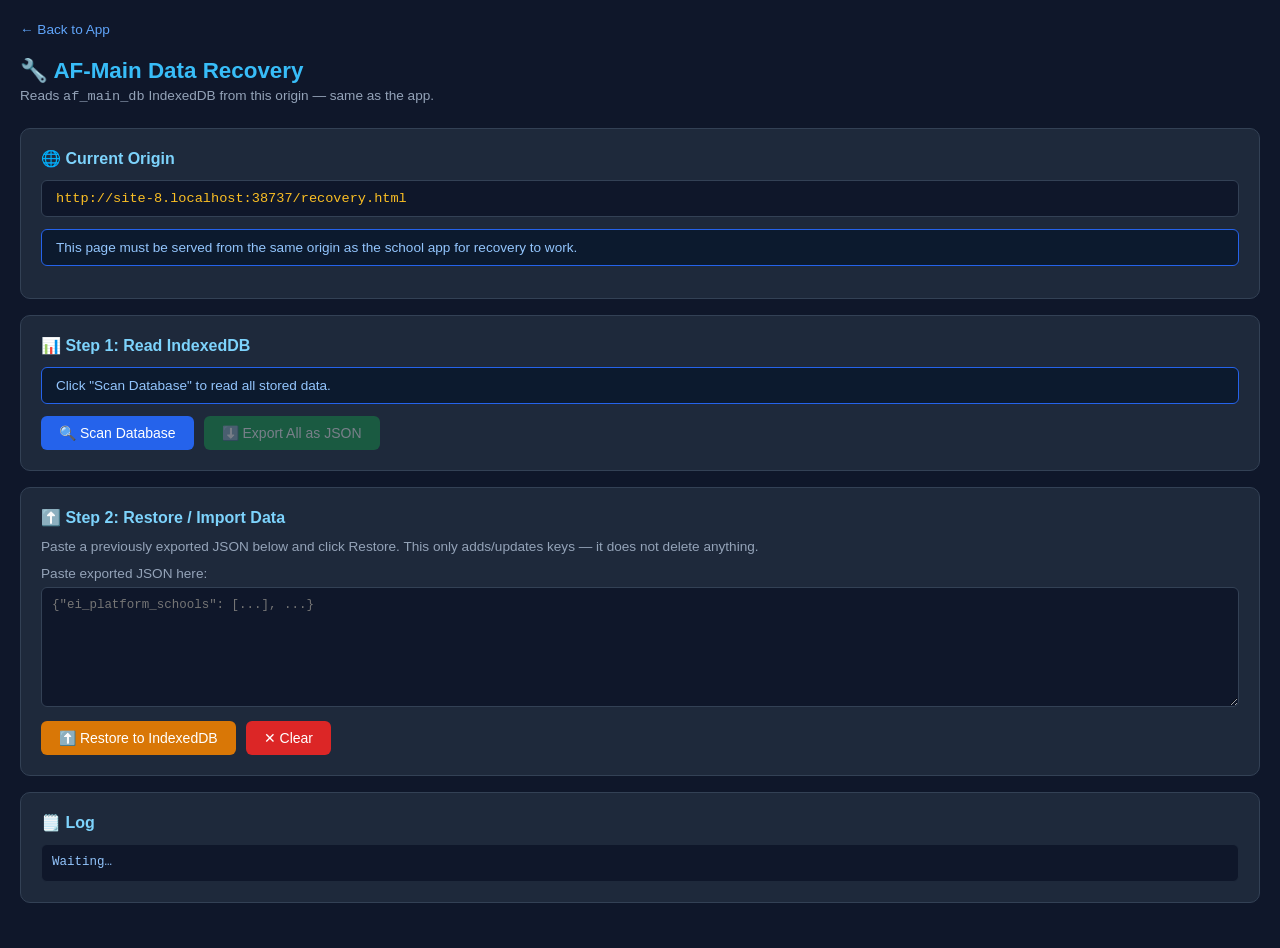
==== recovery.html @ 14368a4e "Add files via upload" ====
<!DOCTYPE html>
<html lang="en">
<head>
<meta charset="UTF-8">
<meta name="viewport" content="width=device-width, initial-scale=1.0">
<title>AF-Main Data Recovery</title>
<style>
  * { box-sizing: border-box; margin: 0; padding: 0; }
  body { font-family: 'Segoe UI', sans-serif; background: #0f172a; color: #e2e8f0; min-height: 100vh; padding: 20px; }
  h1 { color: #38bdf8; font-size: 1.4rem; margin-bottom: 4px; }
  .subtitle { color: #94a3b8; font-size: 0.85rem; margin-bottom: 24px; }
  .card { background: #1e293b; border: 1px solid #334155; border-radius: 10px; padding: 20px; margin-bottom: 16px; }
  .card h2 { font-size: 1rem; color: #7dd3fc; margin-bottom: 12px; }
  .status { padding: 10px 14px; border-radius: 6px; font-size: 0.85rem; margin-bottom: 12px; }
  .status.ok   { background: #052e16; border: 1px solid #16a34a; color: #86efac; }
  .status.err  { background: #2d1b1b; border: 1px solid #dc2626; color: #fca5a5; }
  .status.info { background: #0c1a2e; border: 1px solid #2563eb; color: #93c5fd; }
  .btn { display: inline-flex; align-items: center; gap: 6px; padding: 9px 18px; border-radius: 6px; border: none; cursor: pointer; font-size: 0.875rem; font-weight: 500; transition: all 0.15s; }
  .btn-primary { background: #2563eb; color: #fff; } .btn-primary:hover { background: #1d4ed8; }
  .btn-success { background: #16a34a; color: #fff; } .btn-success:hover { background: #15803d; }
  .btn-warn    { background: #d97706; color: #fff; } .btn-warn:hover    { background: #b45309; }
  .btn-danger  { background: #dc2626; color: #fff; } .btn-danger:hover  { background: #b91c1c; }
  .btn:disabled { opacity: 0.4; cursor: not-allowed; }
  .btn-row { display: flex; gap: 10px; flex-wrap: wrap; }
  table { width: 100%; border-collapse: collapse; font-size: 0.82rem; }
  th { background: #0f172a; color: #94a3b8; text-align: left; padding: 8px 10px; border-bottom: 1px solid #334155; }
  td { padding: 7px 10px; border-bottom: 1px solid #1e293b; vertical-align: top; word-break: break-all; }
  tr:hover td { background: #1a2944; }
  .key-cell { color: #fbbf24; font-family: monospace; font-size: 0.78rem; max-width: 220px; }
  .val-cell { color: #cbd5e1; font-family: monospace; font-size: 0.75rem; max-width: 350px; max-height: 80px; overflow: auto; white-space: pre-wrap; }
  .badge { display: inline-block; padding: 2px 8px; border-radius: 99px; font-size: 0.7rem; font-weight: 600; }
  .badge-blue   { background: #1e3a5f; color: #60a5fa; }
  .badge-green  { background: #052e16; color: #86efac; }
  .badge-yellow { background: #2d1b00; color: #fbbf24; }
  .school-card  { background: #0f172a; border: 1px solid #334155; border-radius: 8px; padding: 14px; margin-bottom: 10px; }
  .school-name  { color: #38bdf8; font-weight: 600; font-size: 1rem; }
  .school-id    { color: #64748b; font-family: monospace; font-size: 0.78rem; }
  .school-stats { display: flex; gap: 10px; flex-wrap: wrap; margin-top: 8px; }
  textarea { width: 100%; background: #0f172a; color: #e2e8f0; border: 1px solid #334155; border-radius: 6px; padding: 10px; font-family: monospace; font-size: 0.78rem; resize: vertical; }
  label { display: block; margin-bottom: 6px; color: #94a3b8; font-size: 0.85rem; }
  #log { font-family: monospace; font-size: 0.78rem; color: #94a3b8; background: #0f172a; border: 1px solid #1e293b; border-radius: 6px; padding: 10px; max-height: 180px; overflow-y: auto; }
  .log-line { margin-bottom: 2px; }
  .log-ok   { color: #86efac; } .log-err { color: #fca5a5; } .log-info { color: #93c5fd; }
  .origin-box { background: #0f172a; border: 1px solid #334155; border-radius: 6px; padding: 10px 14px; font-family: monospace; font-size: 0.85rem; color: #fbbf24; margin-bottom: 12px; word-break: break-all; }
  a.back { display: inline-flex; align-items: center; gap: 6px; color: #60a5fa; font-size: 0.85rem; text-decoration: none; margin-bottom: 20px; }
  a.back:hover { color: #93c5fd; }
</style>
</head>
<body>

<a class="back" href="index.html">← Back to App</a>
<h1>🔧 AF-Main Data Recovery</h1>
<p class="subtitle">Reads <code>af_main_db</code> IndexedDB from this origin — same as the app.</p>

<div class="card">
  <h2>🌐 Current Origin</h2>
  <div class="origin-box" id="originBox">detecting…</div>
  <div id="originNote" class="status info">This page must be served from the same origin as the school app for recovery to work.</div>
</div>

<div class="card">
  <h2>📊 Step 1: Read IndexedDB</h2>
  <div id="scanStatus" class="status info">Click "Scan Database" to read all stored data.</div>
  <div class="btn-row">
    <button class="btn btn-primary" onclick="scanDB()">🔍 Scan Database</button>
    <button class="btn btn-success" id="exportBtn" onclick="exportAll()" disabled>⬇️ Export All as JSON</button>
  </div>
</div>

<div class="card" id="schoolsCard" style="display:none">
  <h2>🏫 Schools Found</h2>
  <div id="schoolsList"></div>
</div>

<div class="card" id="summaryCard" style="display:none">
  <h2>📋 All Keys in Database</h2>
  <div id="summaryStats" class="status info" style="margin-bottom:12px;"></div>
  <div style="overflow-x:auto">
    <table>
      <thead><tr><th>Key</th><th>Type</th><th>Size</th><th>Preview</th></tr></thead>
      <tbody id="keyTable"></tbody>
    </table>
  </div>
</div>

<div class="card">
  <h2>⬆️ Step 2: Restore / Import Data</h2>
  <p style="color:#94a3b8;font-size:0.85rem;margin-bottom:12px;">
    Paste a previously exported JSON below and click Restore. This only adds/updates keys — it does not delete anything.
  </p>
  <label>Paste exported JSON here:</label>
  <textarea id="importBox" rows="7" placeholder='{"ei_platform_schools": [...], ...}'></textarea>
  <div class="btn-row" style="margin-top:10px">
    <button class="btn btn-warn" onclick="restoreData()">⬆️ Restore to IndexedDB</button>
    <button class="btn btn-danger" onclick="document.getElementById('importBox').value=''">✕ Clear</button>
  </div>
</div>

<div class="card">
  <h2>🗒️ Log</h2>
  <div id="log"><div class="log-line log-info">Waiting…</div></div>
</div>

<script>
const IDB_NAME = 'af_main_db';
const IDB_KV   = 'kv';
let _db = null, _allData = {};

document.getElementById('originBox').textContent = window.location.origin + window.location.pathname;

function log(msg, cls='info') {
  const el = document.getElementById('log');
  const d  = document.createElement('div');
  d.className = 'log-line log-' + cls;
  d.textContent = new Date().toLocaleTimeString() + '  ' + msg;
  el.appendChild(d);
  el.scrollTop = el.scrollHeight;
}

function openDB() {
  return new Promise((res, rej) => {
    if (_db) { res(_db); return; }
    const req = indexedDB.open(IDB_NAME, 2);
    req.onupgradeneeded = e => {
      const db = e.target.result;
      if (!db.objectStoreNames.contains(IDB_KV)) db.createObjectStore(IDB_KV);
    };
    req.onsuccess = e => { _db = e.target.result; res(_db); };
    req.onerror   = e => rej(e.target.error);
  });
}

async function getAllKV() {
  const db = await openDB();
  return new Promise((res, rej) => {
    const tx    = db.transaction(IDB_KV, 'readonly');
    const store = tx.objectStore(IDB_KV);
    const keys  = store.getAllKeys();
    keys.onsuccess = () => {
      const allKeys = keys.result;
      if (!allKeys.length) { res({}); return; }
      const vals = store.getAll();
      vals.onsuccess = () => {
        const out = {};
        allKeys.forEach((k, i) => out[k] = vals.result[i]);
        res(out);
      };
      vals.onerror = () => rej(vals.error);
    };
    keys.onerror = () => rej(keys.error);
  });
}

async function putKV(key, value) {
  const db = await openDB();
  return new Promise((res, rej) => {
    const tx  = db.transaction(IDB_KV, 'readwrite');
    const req = tx.objectStore(IDB_KV).put(value, key);
    req.onsuccess = () => res();
    req.onerror   = () => rej(req.error);
  });
}

function preview(val) { const s = JSON.stringify(val); return s.length > 120 ? s.slice(0,120)+'…' : s; }
function sizeOf(val)  { const s = JSON.stringify(val); return s.length>1e6?(s.length/1e6).toFixed(1)+' MB':s.length>1000?(s.length/1000).toFixed(1)+' KB':s.length+' B'; }
function typeLabel(v) {
  if (Array.isArray(v))          return '<span class="badge badge-blue">array['+v.length+']</span>';
  if (v && typeof v==='object')  return '<span class="badge badge-yellow">object</span>';
  return '<span class="badge badge-green">'+typeof v+'</span>';
}

async function scanDB() {
  const statusEl = document.getElementById('scanStatus');
  statusEl.className = 'status info';
  statusEl.textContent = 'Scanning IndexedDB…';
  log('Opening af_main_db at origin: ' + window.location.origin);
  try {
    _allData = await getAllKV();
    const keys = Object.keys(_allData);
    log('Found ' + keys.length + ' keys.', keys.length ? 'ok' : 'err');

    if (!keys.length) {
      statusEl.className = 'status err';
      statusEl.textContent = '⚠️ No data found. Make sure you are accessing this page from the same GitHub Pages URL as your app (not file://).';
      return;
    }

    statusEl.className = 'status ok';
    statusEl.textContent = '✅ Found ' + keys.length + ' keys in IndexedDB.';
    document.getElementById('exportBtn').disabled = false;

    // Schools
    const schools = Array.isArray(_allData['ei_platform_schools']) ? _allData['ei_platform_schools'] : [];
    log('Schools: ' + schools.length, schools.length ? 'ok' : 'err');
    const schoolsCard = document.getElementById('schoolsCard');
    schoolsCard.style.display = 'block';
    const schoolsList = document.getElementById('schoolsList');
    schoolsList.innerHTML = '';
    if (!schools.length) {
      schoolsList.innerHTML = '<div class="status err">No schools found in ei_platform_schools.</div>';
    } else {
      schools.forEach(s => {
        const id = s.id || s.schoolId || '';
        const n  = k => Array.isArray(_allData[id+'_'+k]) ? _allData[id+'_'+k].length : '?';
        log('School "' + (s.name||id) + '": ' + n('ei_students') + ' students, ' + n('ei_exams') + ' exams, ' + n('ei_marks') + ' marks.', 'ok');
        schoolsList.innerHTML += `
          <div class="school-card">
            <div class="school-name">🏫 ${s.name||'(unnamed)'}</div>
            <div class="school-id">ID: ${id} &nbsp;|&nbsp; User: ${s.username||'—'}</div>
            <div class="school-stats">
              <span class="badge badge-blue">👩‍🎓 ${n('ei_students')} students</span>
              <span class="badge badge-green">📝 ${n('ei_exams')} exams</span>
              <span class="badge badge-yellow">✏️ ${n('ei_marks')} marks</span>
              <span class="badge badge-blue">📚 ${n('ei_subjects')} subjects</span>
              <span class="badge badge-green">🏷️ ${n('ei_classes')} classes</span>
            </div>
          </div>`;
      });
    }

    // Keys table
    document.getElementById('summaryCard').style.display = 'block';
    document.getElementById('summaryStats').textContent =
      keys.length + ' total keys | ' +
      keys.filter(k=>k.includes('_ei_students')).length + ' student stores | ' +
      keys.filter(k=>k.includes('_ei_marks')).length + ' mark stores';
    const tbody = document.getElementById('keyTable');
    tbody.innerHTML = '';
    keys.sort().forEach(k => {
      const v = _allData[k];
      const row = document.createElement('tr');
      row.innerHTML = `<td class="key-cell">${k}</td><td>${typeLabel(v)}</td><td style="color:#94a3b8;white-space:nowrap">${sizeOf(v)}</td><td class="val-cell">${preview(v)}</td>`;
      tbody.appendChild(row);
    });
  } catch(err) {
    statusEl.className = 'status err';
    statusEl.textContent = '❌ Error: ' + err.message;
    log('Error: ' + err.message, 'err');
  }
}

function exportAll() {
  if (!Object.keys(_allData).length) { alert('Scan first.'); return; }
  const blob = new Blob([JSON.stringify(_allData, null, 2)], {type:'application/json'});
  const a    = document.createElement('a');
  a.href     = URL.createObjectURL(blob);
  a.download = 'af_main_backup_' + new Date().toISOString().slice(0,10) + '.json';
  a.click();
  log('Exported ' + Object.keys(_allData).length + ' keys.', 'ok');
}

async function restoreData() {
  const raw = document.getElementById('importBox').value.trim();
  if (!raw) { alert('Paste JSON first.'); return; }
  let data;
  try { data = JSON.parse(raw); } catch(e) { alert('Invalid JSON: '+e.message); return; }
  const keys = Object.keys(data);
  if (!keys.length) { alert('JSON is empty.'); return; }
  if (!confirm('Write ' + keys.length + ' keys to IndexedDB?\n\nThis will overwrite existing keys but not delete others.')) return;
  log('Restoring ' + keys.length + ' keys…');
  let ok=0, fail=0;
  for (const k of keys) {
    try { await putKV(k, data[k]); ok++; }
    catch(e) { log('Failed: '+k+' — '+e.message,'err'); fail++; }
  }
  log('Done: ' + ok + ' written, ' + fail + ' failed.', fail?'err':'ok');
  alert('✅ Restored ' + ok + ' keys.\n\nNow go back to the app and refresh — your schools should appear.');
}
</script>
</body>
</html>
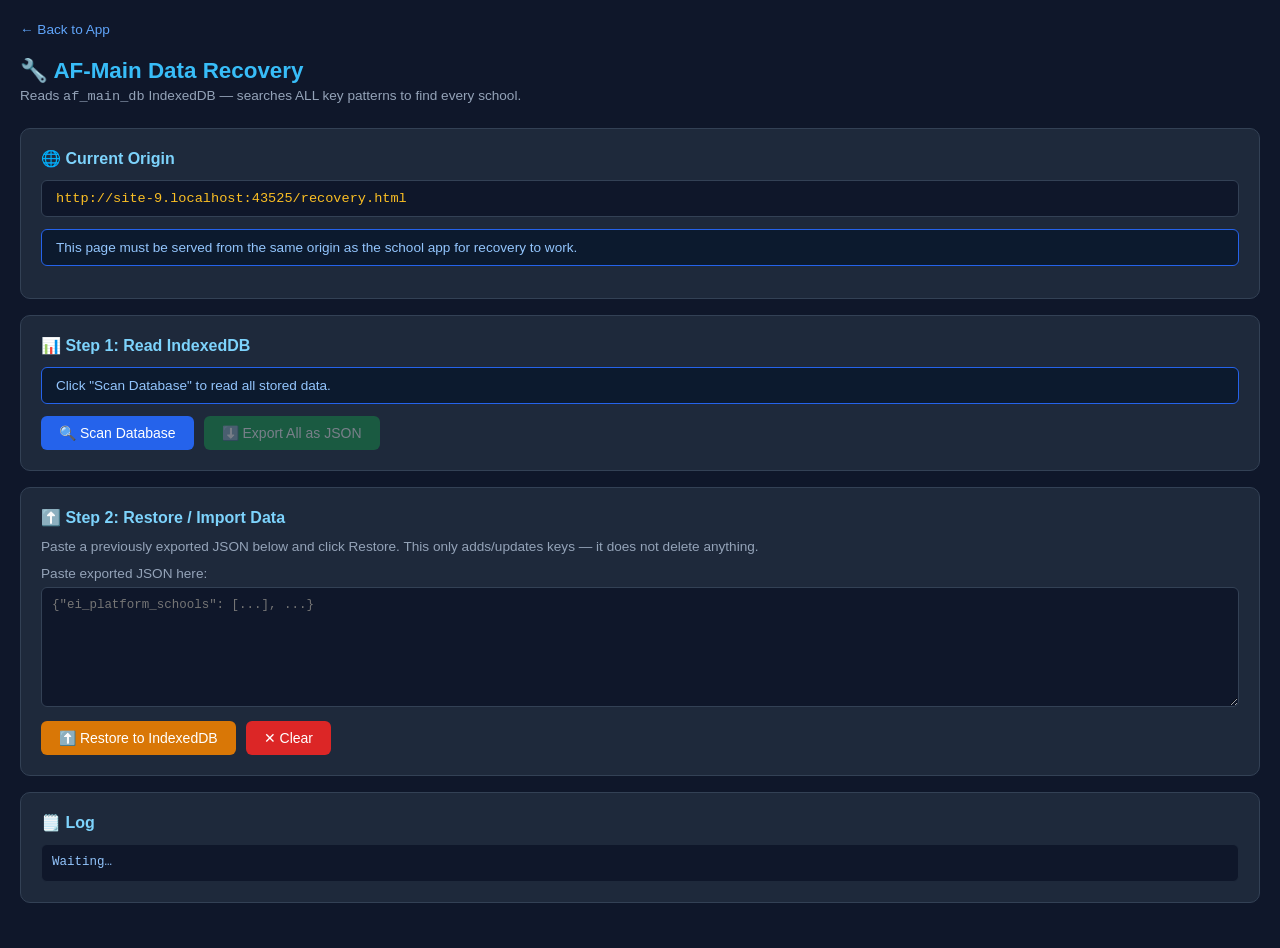
==== commit 0497a221: "Add files via upload" ====
--- a/recovery.html
+++ b/recovery.html
@@ -32,25 +32,28 @@
   .badge-blue   { background: #1e3a5f; color: #60a5fa; }
   .badge-green  { background: #052e16; color: #86efac; }
   .badge-yellow { background: #2d1b00; color: #fbbf24; }
+  .badge-red    { background: #2d1b1b; color: #fca5a5; }
   .school-card  { background: #0f172a; border: 1px solid #334155; border-radius: 8px; padding: 14px; margin-bottom: 10px; }
   .school-name  { color: #38bdf8; font-weight: 600; font-size: 1rem; }
   .school-id    { color: #64748b; font-family: monospace; font-size: 0.78rem; }
   .school-stats { display: flex; gap: 10px; flex-wrap: wrap; margin-top: 8px; }
+  .school-key   { color: #475569; font-family: monospace; font-size: 0.72rem; margin-top: 6px; }
   textarea { width: 100%; background: #0f172a; color: #e2e8f0; border: 1px solid #334155; border-radius: 6px; padding: 10px; font-family: monospace; font-size: 0.78rem; resize: vertical; }
   label { display: block; margin-bottom: 6px; color: #94a3b8; font-size: 0.85rem; }
-  #log { font-family: monospace; font-size: 0.78rem; color: #94a3b8; background: #0f172a; border: 1px solid #1e293b; border-radius: 6px; padding: 10px; max-height: 180px; overflow-y: auto; }
+  #log { font-family: monospace; font-size: 0.78rem; color: #94a3b8; background: #0f172a; border: 1px solid #1e293b; border-radius: 6px; padding: 10px; max-height: 220px; overflow-y: auto; }
   .log-line { margin-bottom: 2px; }
   .log-ok   { color: #86efac; } .log-err { color: #fca5a5; } .log-info { color: #93c5fd; }
   .origin-box { background: #0f172a; border: 1px solid #334155; border-radius: 6px; padding: 10px 14px; font-family: monospace; font-size: 0.85rem; color: #fbbf24; margin-bottom: 12px; word-break: break-all; }
   a.back { display: inline-flex; align-items: center; gap: 6px; color: #60a5fa; font-size: 0.85rem; text-decoration: none; margin-bottom: 20px; }
   a.back:hover { color: #93c5fd; }
+  .warn-box { background: #2d1b00; border: 1px solid #d97706; border-radius: 6px; padding: 10px 14px; color: #fbbf24; font-size: 0.82rem; margin-bottom: 12px; }
 </style>
 </head>
 <body>
 
 <a class="back" href="index.html">← Back to App</a>
 <h1>🔧 AF-Main Data Recovery</h1>
-<p class="subtitle">Reads <code>af_main_db</code> IndexedDB from this origin — same as the app.</p>
+<p class="subtitle">Reads <code>af_main_db</code> IndexedDB — searches ALL key patterns to find every school.</p>
 
 <div class="card">
   <h2>🌐 Current Origin</h2>
@@ -69,6 +72,7 @@
 
 <div class="card" id="schoolsCard" style="display:none">
   <h2>🏫 Schools Found</h2>
+  <div id="schoolsFoundNote" class="warn-box" style="display:none"></div>
   <div id="schoolsList"></div>
 </div>
 
@@ -169,6 +173,65 @@
   return '<span class="badge badge-green">'+typeof v+'</span>';
 }
 
+// ── IMPROVED: Find ALL schools across ALL key patterns ──────────────────────
+function findAllSchools(data) {
+  const keys = Object.keys(data);
+  const found = []; // { sourceKey, schools[] }
+
+  // Pattern 1: exact key "ei_platform_schools"
+  if (Array.isArray(data['ei_platform_schools']) && data['ei_platform_schools'].length) {
+    found.push({ sourceKey: 'ei_platform_schools', schools: data['ei_platform_schools'] });
+    log('Pattern 1 (ei_platform_schools): ' + data['ei_platform_schools'].length + ' schools', 'ok');
+  }
+
+  // Pattern 2: any key ending in "_ei_platform_schools" e.g. "user123_ei_platform_schools"
+  keys.filter(k => k !== 'ei_platform_schools' && k.endsWith('_ei_platform_schools')).forEach(k => {
+    if (Array.isArray(data[k]) && data[k].length) {
+      found.push({ sourceKey: k, schools: data[k] });
+      log('Pattern 2 (' + k + '): ' + data[k].length + ' schools', 'ok');
+    }
+  });
+
+  // Pattern 3: any key containing "schools" that holds an array of objects with id/name
+  keys.filter(k => k.includes('school') && !k.endsWith('_ei_platform_schools') && k !== 'ei_platform_schools').forEach(k => {
+    const v = data[k];
+    if (Array.isArray(v) && v.length && v[0] && typeof v[0] === 'object' && (v[0].id || v[0].schoolId || v[0].name)) {
+      found.push({ sourceKey: k, schools: v });
+      log('Pattern 3 (' + k + '): ' + v.length + ' schools', 'ok');
+    }
+  });
+
+  // Pattern 4: deduce schools from keys like "SCHOOLID_ei_students"
+  // collect all unique prefixes before known suffixes
+  const knownSuffixes = ['_ei_students','_ei_exams','_ei_marks','_ei_subjects','_ei_classes','_ei_teachers'];
+  const inferredIds = new Set();
+  keys.forEach(k => {
+    knownSuffixes.forEach(sfx => {
+      if (k.endsWith(sfx)) {
+        const prefix = k.slice(0, k.length - sfx.length);
+        if (prefix) inferredIds.add(prefix);
+      }
+    });
+  });
+
+  // Remove IDs already covered by pattern 1/2/3
+  const coveredIds = new Set(found.flatMap(f => f.schools.map(s => s.id || s.schoolId || '')));
+  const newIds = [...inferredIds].filter(id => id && !coveredIds.has(id));
+
+  if (newIds.length) {
+    log('Pattern 4: inferred ' + newIds.length + ' additional school IDs from data keys: ' + newIds.join(', '), 'info');
+    const inferred = newIds.map(id => ({
+      id,
+      name: '(recovered: ' + id + ')',
+      username: '—',
+      _inferred: true
+    }));
+    found.push({ sourceKey: '(inferred from data keys)', schools: inferred });
+  }
+
+  return found;
+}
+
 async function scanDB() {
   const statusEl = document.getElementById('scanStatus');
   statusEl.className = 'status info';
@@ -177,11 +240,11 @@
   try {
     _allData = await getAllKV();
     const keys = Object.keys(_allData);
-    log('Found ' + keys.length + ' keys.', keys.length ? 'ok' : 'err');
+    log('Found ' + keys.length + ' total keys.', keys.length ? 'ok' : 'err');
 
     if (!keys.length) {
       statusEl.className = 'status err';
-      statusEl.textContent = '⚠️ No data found. Make sure you are accessing this page from the same GitHub Pages URL as your app (not file://).';
+      statusEl.textContent = '⚠️ No data found. Make sure this page is opened from the same GitHub Pages URL as your app (not file://).';
       return;
     }
 
@@ -189,32 +252,53 @@
     statusEl.textContent = '✅ Found ' + keys.length + ' keys in IndexedDB.';
     document.getElementById('exportBtn').disabled = false;
 
-    // Schools
-    const schools = Array.isArray(_allData['ei_platform_schools']) ? _allData['ei_platform_schools'] : [];
-    log('Schools: ' + schools.length, schools.length ? 'ok' : 'err');
+    // ── Find schools using all patterns ──
+    const schoolGroups = findAllSchools(_allData);
+    const totalSchools = schoolGroups.reduce((n, g) => n + g.schools.length, 0);
+    log('Total schools found across all patterns: ' + totalSchools, totalSchools ? 'ok' : 'err');
+
     const schoolsCard = document.getElementById('schoolsCard');
     schoolsCard.style.display = 'block';
     const schoolsList = document.getElementById('schoolsList');
     schoolsList.innerHTML = '';
-    if (!schools.length) {
-      schoolsList.innerHTML = '<div class="status err">No schools found in ei_platform_schools.</div>';
+
+    if (!totalSchools) {
+      schoolsList.innerHTML = '<div class="status err">⚠️ No schools found in any key. Check the All Keys table below — your data may use a different key name.</div>';
     } else {
-      schools.forEach(s => {
-        const id = s.id || s.schoolId || '';
-        const n  = k => Array.isArray(_allData[id+'_'+k]) ? _allData[id+'_'+k].length : '?';
-        log('School "' + (s.name||id) + '": ' + n('ei_students') + ' students, ' + n('ei_exams') + ' exams, ' + n('ei_marks') + ' marks.', 'ok');
-        schoolsList.innerHTML += `
-          <div class="school-card">
-            <div class="school-name">🏫 ${s.name||'(unnamed)'}</div>
-            <div class="school-id">ID: ${id} &nbsp;|&nbsp; User: ${s.username||'—'}</div>
-            <div class="school-stats">
-              <span class="badge badge-blue">👩‍🎓 ${n('ei_students')} students</span>
-              <span class="badge badge-green">📝 ${n('ei_exams')} exams</span>
-              <span class="badge badge-yellow">✏️ ${n('ei_marks')} marks</span>
-              <span class="badge badge-blue">📚 ${n('ei_subjects')} subjects</span>
-              <span class="badge badge-green">🏷️ ${n('ei_classes')} classes</span>
-            </div>
-          </div>`;
+      const noteEl = document.getElementById('schoolsFoundNote');
+      if (schoolGroups.length > 1) {
+        noteEl.style.display = 'block';
+        noteEl.textContent = '⚠️ Schools found in multiple key groups — this is normal if you use multiple accounts. All are shown below and included in the export.';
+      }
+
+      schoolGroups.forEach(group => {
+        if (group.schools.length === 0) return;
+        schoolsList.innerHTML += `<div style="color:#475569;font-size:0.75rem;font-family:monospace;margin:8px 0 4px;">Key: ${group.sourceKey}</div>`;
+        group.schools.forEach(s => {
+          const id = s.id || s.schoolId || '';
+          const n  = k => {
+            // try prefixed and unprefixed variants
+            if (Array.isArray(_allData[id+'_'+k])) return _allData[id+'_'+k].length;
+            if (Array.isArray(_allData[k]))         return _allData[k].length;
+            return '?';
+          };
+          const inferred = s._inferred ? ' <span class="badge badge-red">inferred</span>' : '';
+          log('School "' + (s.name||id) + '" [' + id + ']: ' +
+              n('ei_students') + ' students, ' + n('ei_exams') + ' exams, ' +
+              n('ei_marks') + ' marks.', 'ok');
+          schoolsList.innerHTML += `
+            <div class="school-card">
+              <div class="school-name">🏫 ${s.name||'(unnamed)'}${inferred}</div>
+              <div class="school-id">ID: ${id} &nbsp;|&nbsp; User: ${s.username||'—'}</div>
+              <div class="school-stats">
+                <span class="badge badge-blue">👩‍🎓 ${n('ei_students')} students</span>
+                <span class="badge badge-green">📝 ${n('ei_exams')} exams</span>
+                <span class="badge badge-yellow">✏️ ${n('ei_marks')} marks</span>
+                <span class="badge badge-blue">📚 ${n('ei_subjects')} subjects</span>
+                <span class="badge badge-green">🏷️ ${n('ei_classes')} classes</span>
+              </div>
+            </div>`;
+        });
       });
     }
 
@@ -223,7 +307,8 @@
     document.getElementById('summaryStats').textContent =
       keys.length + ' total keys | ' +
       keys.filter(k=>k.includes('_ei_students')).length + ' student stores | ' +
-      keys.filter(k=>k.includes('_ei_marks')).length + ' mark stores';
+      keys.filter(k=>k.includes('_ei_marks')).length + ' mark stores | ' +
+      keys.filter(k=>k.includes('school')).length + ' school-related keys';
     const tbody = document.getElementById('keyTable');
     tbody.innerHTML = '';
     keys.sort().forEach(k => {
